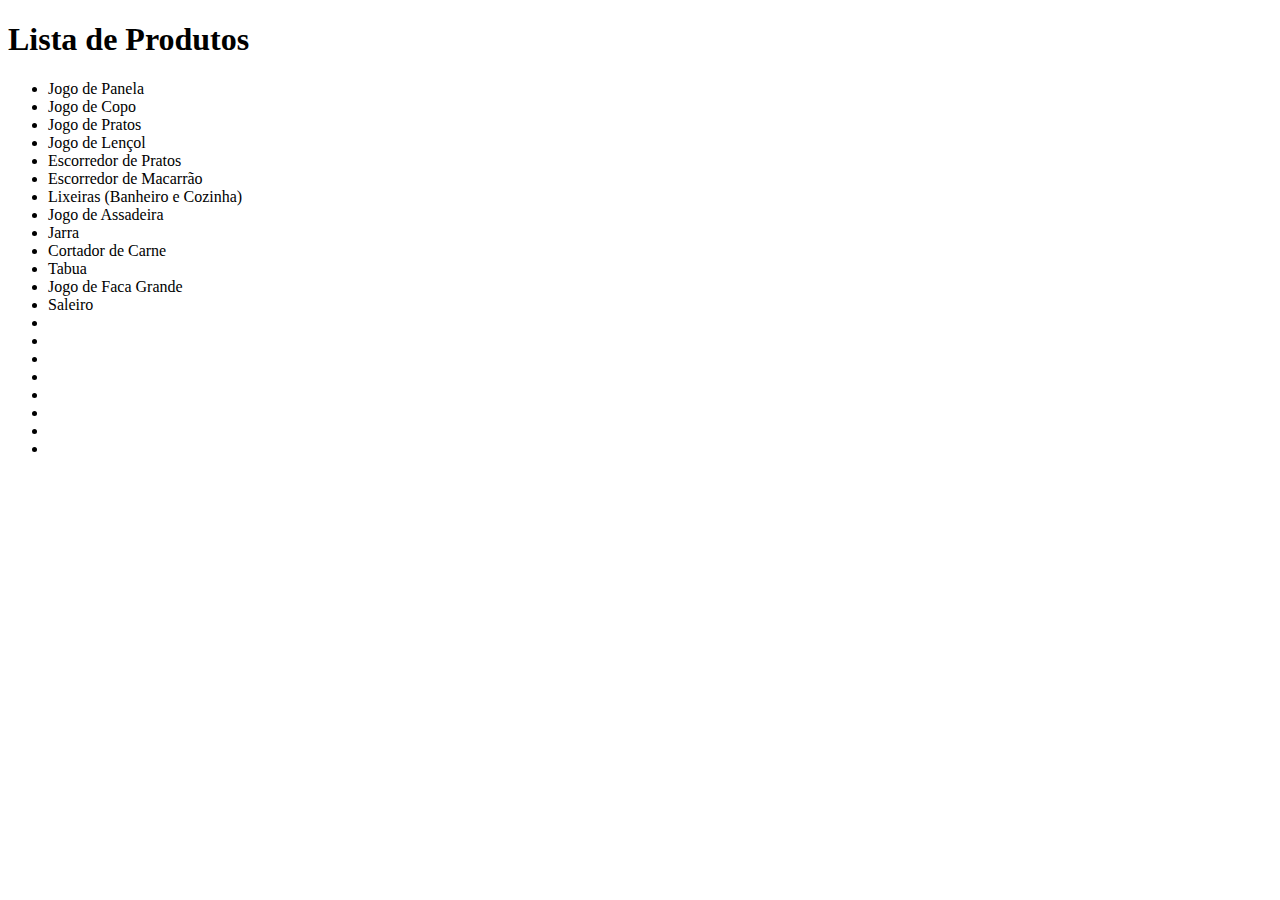
==== botao.html @ 5b3de447 "initial commit" ====
<!DOCTYPE html>
<html lang="en">
<head>
    <meta charset="UTF-8">
    <meta http-equiv="X-UA-Compatible" content="IE=edge">
    <meta name="viewport" content="width=device-width, initial-scale=1.0">
    <title>Produtos</title>
</head>
<body>
    <main>
        <h1>Lista de Produtos</h1>
        <ul>
            <li>Jogo de Panela</li>
            <li>Jogo de Copo</li>
            <li>Jogo de Pratos</li>
            <li>Jogo de Lençol</li>
            <li>Escorredor de Pratos</li>
            <li>Escorredor de Macarrão</li>
            <li>Lixeiras (Banheiro e Cozinha)</li>
            <li>Jogo de Assadeira</li>
            <li>Jarra</li>
            <li>Cortador de Carne</li>
            <li>Tabua</li>
            <li>Jogo de Faca Grande</li>
            <li>Saleiro</li>
            <li></li>
            <li></li>
            <li></li>
            <li></li>
            <li></li>
            <li></li>
            <li></li>
            <li></li>
        </ul>
    </main>
</body>
</html>
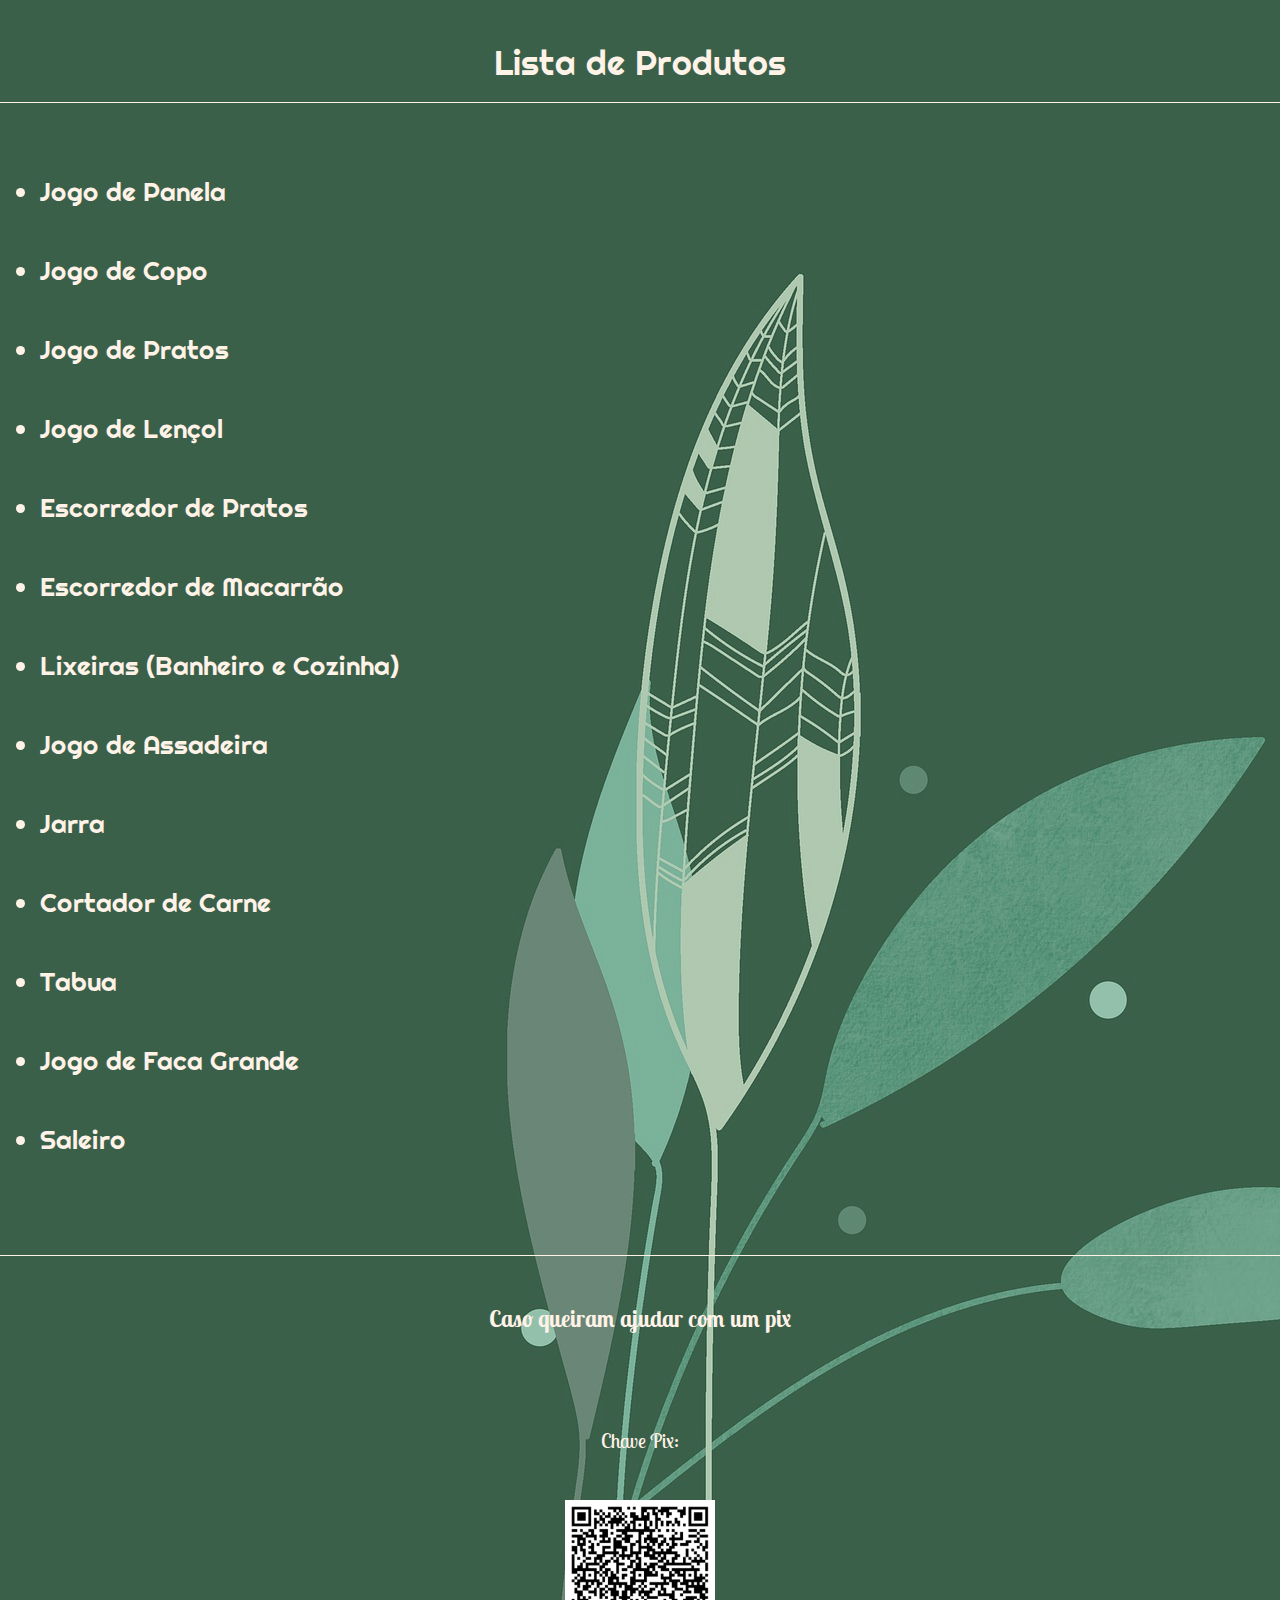
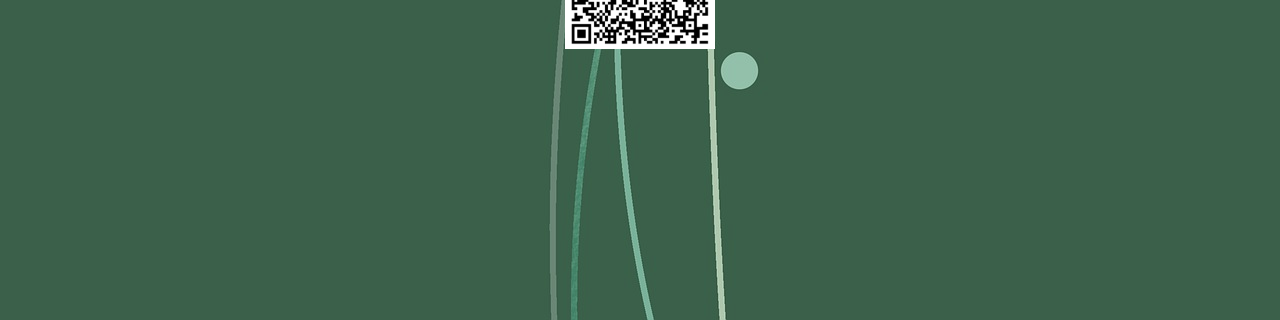
==== commit fef0059d: "update in list" ====
--- a/botao.html
+++ b/botao.html
@@ -1,15 +1,24 @@
 <!DOCTYPE html>
 <html lang="en">
 <head>
+
+    <link rel="preconnect" href="https://fonts.googleapis.com">
+    <link rel="preconnect" href="https://fonts.gstatic.com" crossorigin>
+    <link href="https://fonts.googleapis.com/css2?family=Lobster+Two&family=Righteous&display=swap" rel="stylesheet">
+
     <meta charset="UTF-8">
     <meta http-equiv="X-UA-Compatible" content="IE=edge">
     <meta name="viewport" content="width=device-width, initial-scale=1.0">
+
+    <link rel="stylesheet" href="./style.css">
+
     <title>Produtos</title>
 </head>
 <body>
-    <main>
-        <h1>Lista de Produtos</h1>
-        <ul>
+    <img class="fundo-lista" src="./image/leaves-7702829_1920.jpg" alt="imagem do fundo">
+    <main class="conteudo-principal">
+        <h1 class="lista">Lista de Produtos</h1>
+        <ul class="produtos">
             <li>Jogo de Panela</li>
             <li>Jogo de Copo</li>
             <li>Jogo de Pratos</li>
@@ -23,15 +32,25 @@
             <li>Tabua</li>
             <li>Jogo de Faca Grande</li>
             <li>Saleiro</li>
+            <!-- <li></li>
             <li></li>
             <li></li>
             <li></li>
             <li></li>
             <li></li>
             <li></li>
-            <li></li>
-            <li></li>
+            <li></li> -->
         </ul>
     </main>
+
+      <footer>
+        <div class="pix">
+            <h3>Caso queiram ajudar com um pix</h3>
+        </div>
+        <div class="chave">
+            <p>Chave Pix:</p>
+        </div>
+        <img class="qrcode" src="./image/qrcode.png" alt="QRcode">
+    </footer>
 </body>
 </html>--- a/style.css
+++ b/style.css
@@ -0,0 +1,142 @@
+body {
+    margin: 0;
+    padding: 0;
+    box-sizing: border-box;
+    font-family: 'Lobster Two', cursive;
+    background-color: #98fb98;
+}
+
+.imagem-fundo {
+    position: absolute;
+    z-index: -1;
+    width: 100vw;
+    height: 110vh;
+    overflow: hidden;
+    display: flex;
+    justify-content: center;
+    opacity: 0.8;
+}
+
+.titulo {
+    display: flex;
+    justify-content: center;
+    /* color: #00ff7f; */
+    margin-top: 0;
+    padding-top: 180px;
+}
+
+.nomes {
+    display: flex;
+    justify-content: center;
+    color: rgb(218, 165, 32);
+    margin-top: 0;
+    margin-bottom: 50px;
+}
+
+.texto {
+    display: flex;
+    justify-content: center;
+    /* color: rgb(218, 165, 32); */
+    max-width: 200px;
+    margin: 0 100px 20px;
+    text-align: center;
+}
+
+.data {
+    display: flex;
+    justify-content: center;
+    /* color: rgb(234, 151, 6); */
+}
+
+.local {
+    display: flex;
+    justify-content: center;
+    /* color: rgb(234, 151, 6); */
+    margin-bottom:40px ;
+}
+
+a {
+    display: inline-block;
+    text-transform: uppercase;
+    color: black;
+}
+
+button {
+    display: flex;
+    background-color: rgb(234, 151, 6);
+    padding: 10px;
+    font-size: 15px;
+    font-weight: bold;
+    cursor: pointer;
+    border: none;
+    border-radius: 8px;
+    transition: 0.5s all ease-in-out;
+    margin-left: 150px;
+}
+
+.fundo-lista {
+    position: absolute;
+    z-index: -1;
+    overflow: hidden;
+    display: flex;
+    justify-content: center;
+    opacity: 0.8;
+}
+
+.conteudo-principal{
+    display: flex;
+    justify-content: center;
+    flex-direction: column;
+    /* color: #ffd700; */
+    margin-bottom: 50px ;
+}
+
+.lista {
+    display: flex;
+    justify-content: center;
+    font-family: 'Righteous';
+    font-style: normal;
+    font-weight: 200;
+    font-size: 34px;
+    line-height: 79px;
+
+    color: #FFF2E7;
+    border-bottom: 0.4px solid #FFF2E7 ;
+   
+}
+
+.conteudo-principal .produtos {
+    font-family: 'Righteous';
+    font-style: normal;
+    font-weight: 100;
+    font-size: 26px;
+    line-height: 79px;
+
+    color: #FFF2E7;
+}
+
+footer {
+    display: flex;
+    align-items: center;
+    justify-content: center;
+    flex-direction: column;
+
+    
+    font-style: normal;
+    font-weight: 100;
+    font-size: 20px;
+    line-height: 79px;
+
+    color: #FFF2E7;
+    border-top: 0.4px solid #FFF2E7
+    
+}
+
+.pix {
+
+}
+
+.qrcode {
+    width: 150px;
+}
+
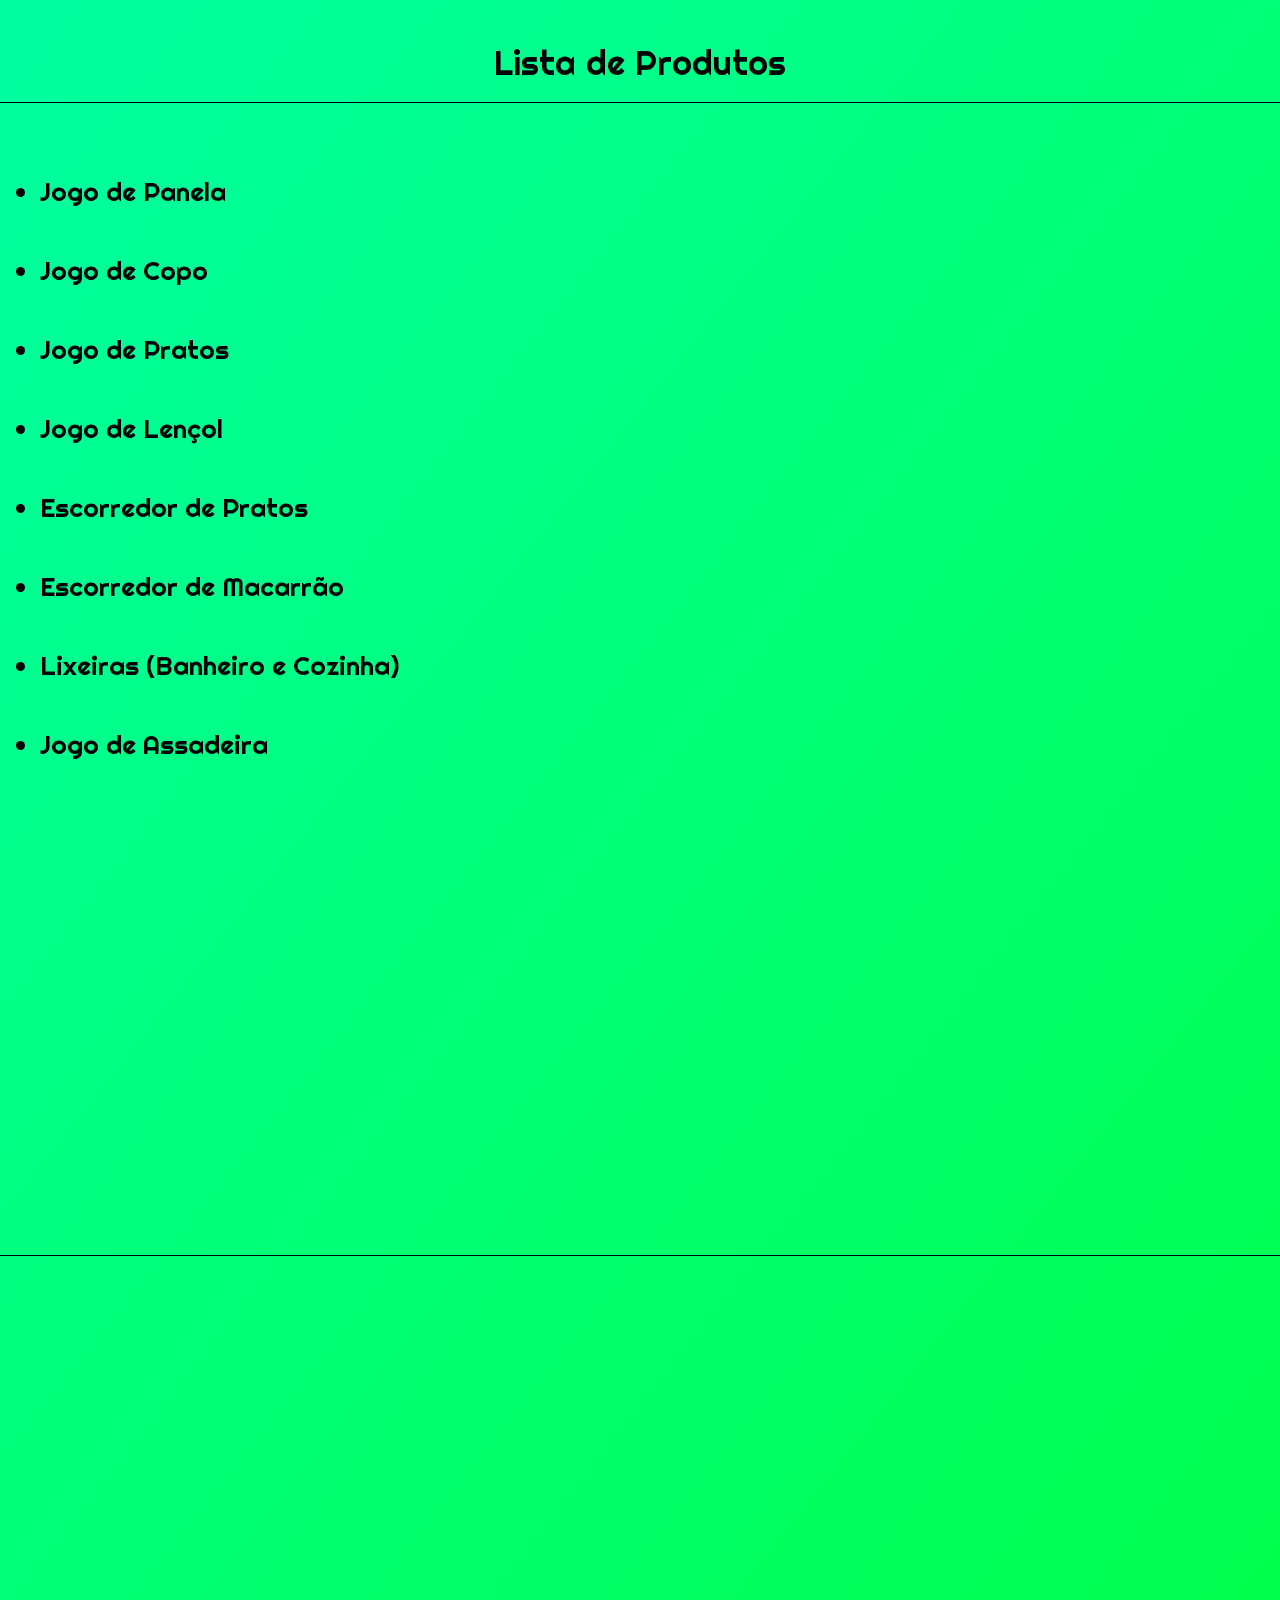
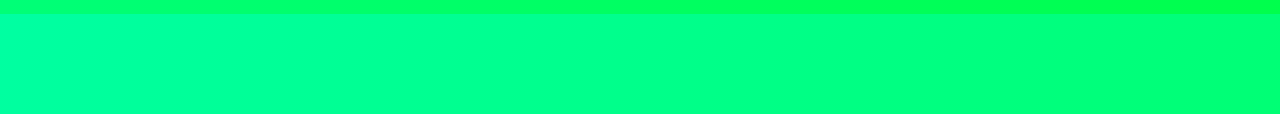
==== commit cf81c9d0: "upgrade convite" ====
--- a/botao.html
+++ b/botao.html
@@ -1,6 +1,8 @@
 <!DOCTYPE html>
 <html lang="en">
 <head>
+
+    <link rel="stylesheet" href="https://unpkg.com/aos@next/dist/aos.css" />
 
     <link rel="preconnect" href="https://fonts.googleapis.com">
     <link rel="preconnect" href="https://fonts.gstatic.com" crossorigin>
@@ -14,43 +16,41 @@
 
     <title>Produtos</title>
 </head>
-<body>
-    <img class="fundo-lista" src="./image/leaves-7702829_1920.jpg" alt="imagem do fundo">
+<body class="fundo-lista">
     <main class="conteudo-principal">
-        <h1 class="lista">Lista de Produtos</h1>
+        <h1 data-aos="fade-down" class="lista">Lista de Produtos</h1>
         <ul class="produtos">
-            <li>Jogo de Panela</li>
-            <li>Jogo de Copo</li>
-            <li>Jogo de Pratos</li>
-            <li>Jogo de Lençol</li>
-            <li>Escorredor de Pratos</li>
-            <li>Escorredor de Macarrão</li>
-            <li>Lixeiras (Banheiro e Cozinha)</li>
-            <li>Jogo de Assadeira</li>
-            <li>Jarra</li>
-            <li>Cortador de Carne</li>
-            <li>Tabua</li>
-            <li>Jogo de Faca Grande</li>
-            <li>Saleiro</li>
+            <li data-aos="fade-right">Jogo de Panela</li>
+            <li data-aos="fade-right">Jogo de Copo</li>
+            <li data-aos="fade-right">Jogo de Pratos</li>
+            <li data-aos="fade-right">Jogo de Lençol</li>
+            <li data-aos="fade-right">Escorredor de Pratos</li>
+            <li data-aos="fade-right">Escorredor de Macarrão</li>
+            <li data-aos="fade-right">Lixeiras (Banheiro e Cozinha)</li>
+            <li data-aos="fade-right">Jogo de Assadeira</li>
+            <li data-aos="fade-right">Jarra</li>
+            <li data-aos="fade-right">Cortador de Carne</li>
+            <li data-aos="fade-right">Tabua</li>
+            <li data-aos="fade-right">Jogo de Faca Grande</li>
+            <li data-aos="fade-right">Saleiro</li>
             <!-- <li></li>
-            <li></li>
-            <li></li>
-            <li></li>
-            <li></li>
-            <li></li>
-            <li></li>
             <li></li> -->
         </ul>
     </main>
 
-      <footer>
-        <div class="pix">
-            <h3>Caso queiram ajudar com um pix</h3>
+      <footer class="rodape">
+        <div data-aos="fade-up" class="pix">
+            <h2>Caso queiram nos ajudar a comprar (Fogão, Armario e Geladeira) <br> 
+                Chave pix:
+            </h2>
         </div>
-        <div class="chave">
-            <p>Chave Pix:</p>
-        </div>
-        <img class="qrcode" src="./image/qrcode.png" alt="QRcode">
+    
+        <img data-aos="fade-up" class="qrcode" src="./image/qrcode.png" alt="QRcode">
     </footer>
+
+    <script src="https://unpkg.com/aos@next/dist/aos.js"></script>
+    <script>
+      AOS.init();
+    </script>
 </body>
 </html>--- a/style.css
+++ b/style.css
@@ -3,26 +3,27 @@
     padding: 0;
     box-sizing: border-box;
     font-family: 'Lobster Two', cursive;
-    background-color: #98fb98;
 }
 
-.imagem-fundo {
-    position: absolute;
+.baner {
+    background:  url("./image/pngtree-leaves-frame-watercolor-element-gold-png-image_3974216.png") no-repeat  center;
+  
+
     z-index: -1;
     width: 100vw;
-    height: 110vh;
+    height: 40vh;
     overflow: hidden;
     display: flex;
     justify-content: center;
-    opacity: 0.8;
 }
+
 
 .titulo {
     display: flex;
     justify-content: center;
     /* color: #00ff7f; */
-    margin-top: 0;
-    padding-top: 180px;
+    margin-top: 80px;
+    color: rgba(1, 2, 5, 0.993);
 }
 
 .nomes {
@@ -30,40 +31,38 @@
     justify-content: center;
     color: rgb(218, 165, 32);
     margin-top: 0;
-    margin-bottom: 50px;
+    margin-bottom: 120px;
 }
 
 .texto {
     display: flex;
     justify-content: center;
-    /* color: rgb(218, 165, 32); */
-    max-width: 200px;
-    margin: 0 100px 20px;
     text-align: center;
+    color: rgba(1, 2, 5, 0.993);
 }
 
 .data {
     display: flex;
     justify-content: center;
-    /* color: rgb(234, 151, 6); */
+    color: rgb(234, 151, 6);
 }
 
 .local {
     display: flex;
     justify-content: center;
-    /* color: rgb(234, 151, 6); */
+    color: rgb(234, 151, 6);
     margin-bottom:40px ;
 }
 
 a {
     display: inline-block;
     text-transform: uppercase;
-    color: black;
+    color: rgba(1, 2, 5, 0.993);
 }
 
 button {
     display: flex;
-    background-color: rgb(234, 151, 6);
+    background-color: rgb(11, 192, 101);
     padding: 10px;
     font-size: 15px;
     font-weight: bold;
@@ -71,16 +70,18 @@
     border: none;
     border-radius: 8px;
     transition: 0.5s all ease-in-out;
-    margin-left: 150px;
+    margin-left: 145px;
 }
 
-.fundo-lista {
-    position: absolute;
-    z-index: -1;
-    overflow: hidden;
+.clique-ver-lista {
     display: flex;
     justify-content: center;
-    opacity: 0.8;
+    color: rgba(1, 2, 5, 0.993);;
+}
+
+
+.fundo-lista {
+   background-image: linear-gradient(to bottom right, rgb(0, 255, 162), rgb(0, 255, 76));
 }
 
 .conteudo-principal{
@@ -100,8 +101,8 @@
     font-size: 34px;
     line-height: 79px;
 
-    color: #FFF2E7;
-    border-bottom: 0.4px solid #FFF2E7 ;
+    color: rgba(1, 2, 5, 0.993);
+    border-bottom: 0.6px solid rgba(1, 2, 5, 0.993);;
    
 }
 
@@ -112,10 +113,10 @@
     font-size: 26px;
     line-height: 79px;
 
-    color: #FFF2E7;
+    color: rgba(1, 2, 5, 0.993);
 }
 
-footer {
+.rodape {
     display: flex;
     align-items: center;
     justify-content: center;
@@ -128,15 +129,20 @@
     line-height: 79px;
 
     color: #FFF2E7;
-    border-top: 0.4px solid #FFF2E7
+    border-top: 0.6px solid rgba(1, 2, 5, 0.993);
     
 }
 
-.pix {
-
+.rodape .pix {
+    display: flex;
+    justify-content: center;
+    text-align: center;
+    
+    color: rgba(1, 2, 5, 0.993);
 }
 
 .qrcode {
     width: 150px;
+    border: 0.6px solid rgba(1, 2, 5, 0.993) ;
 }
 
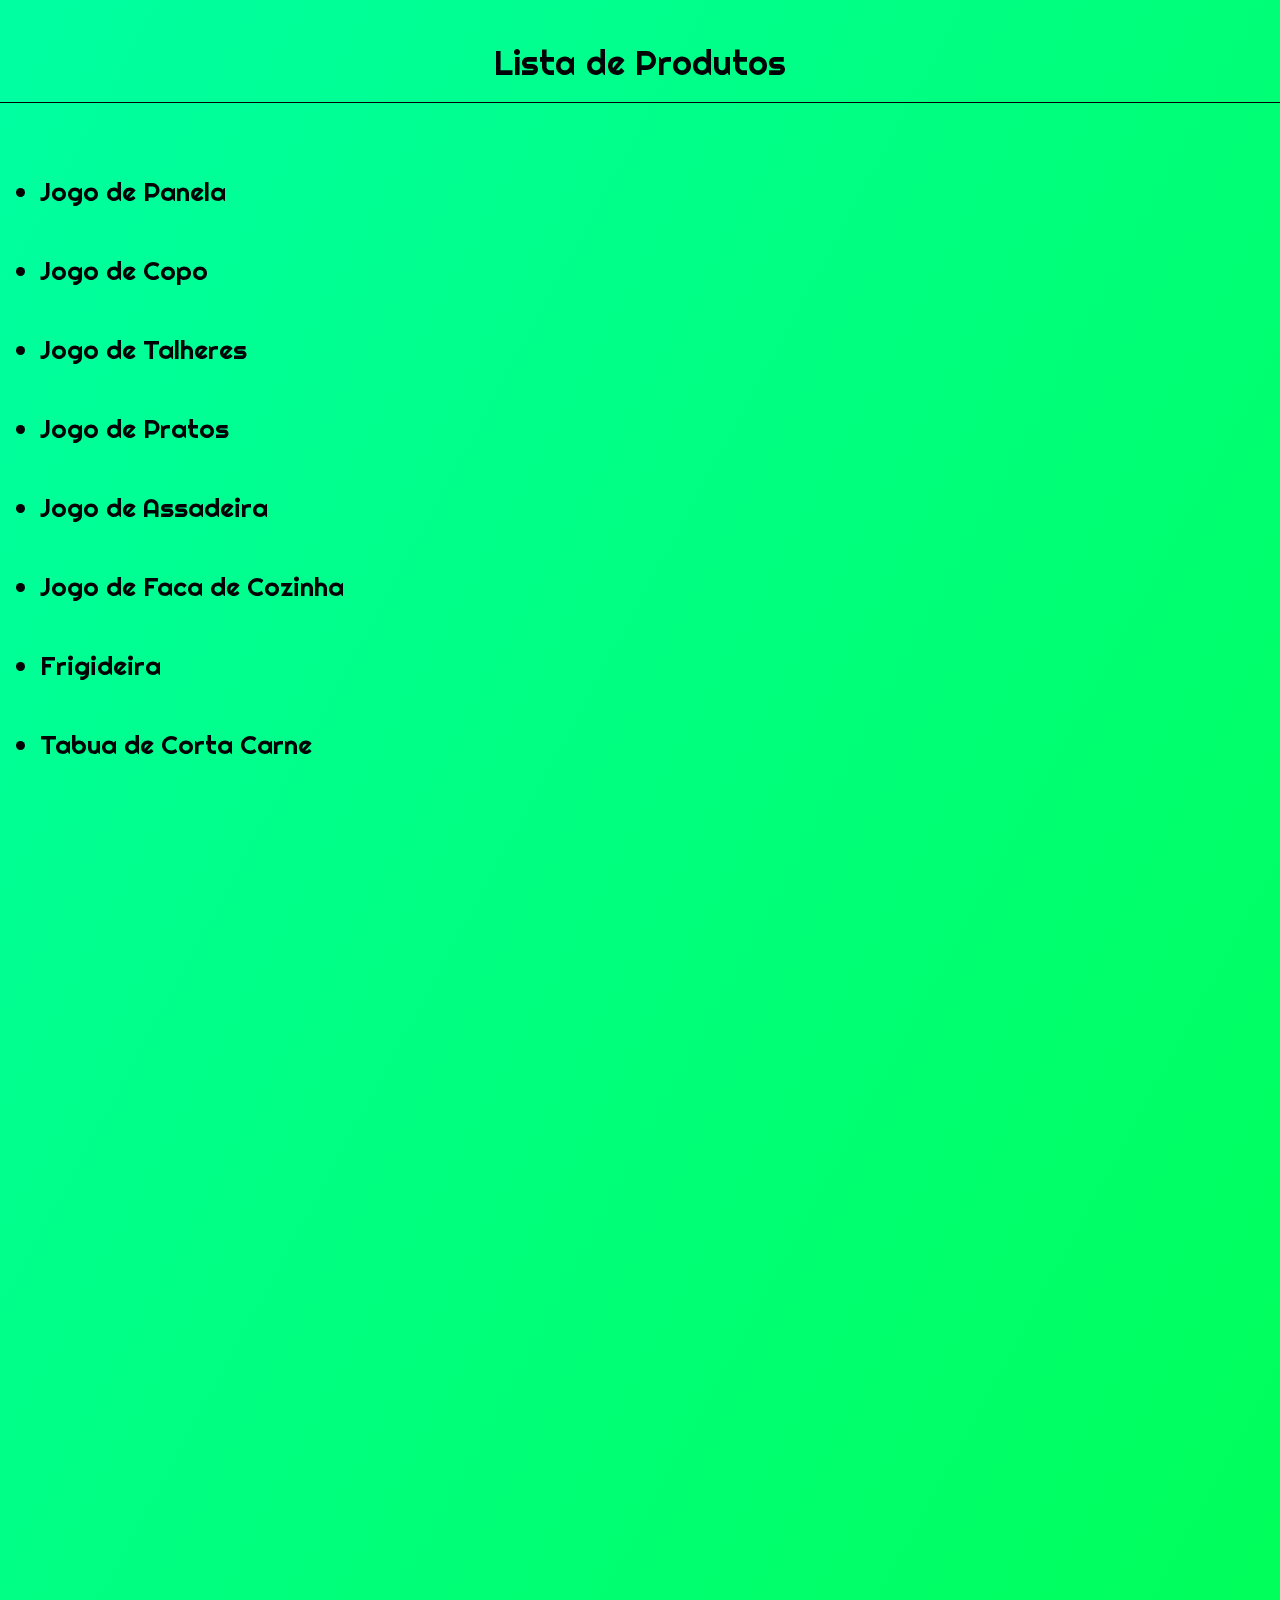
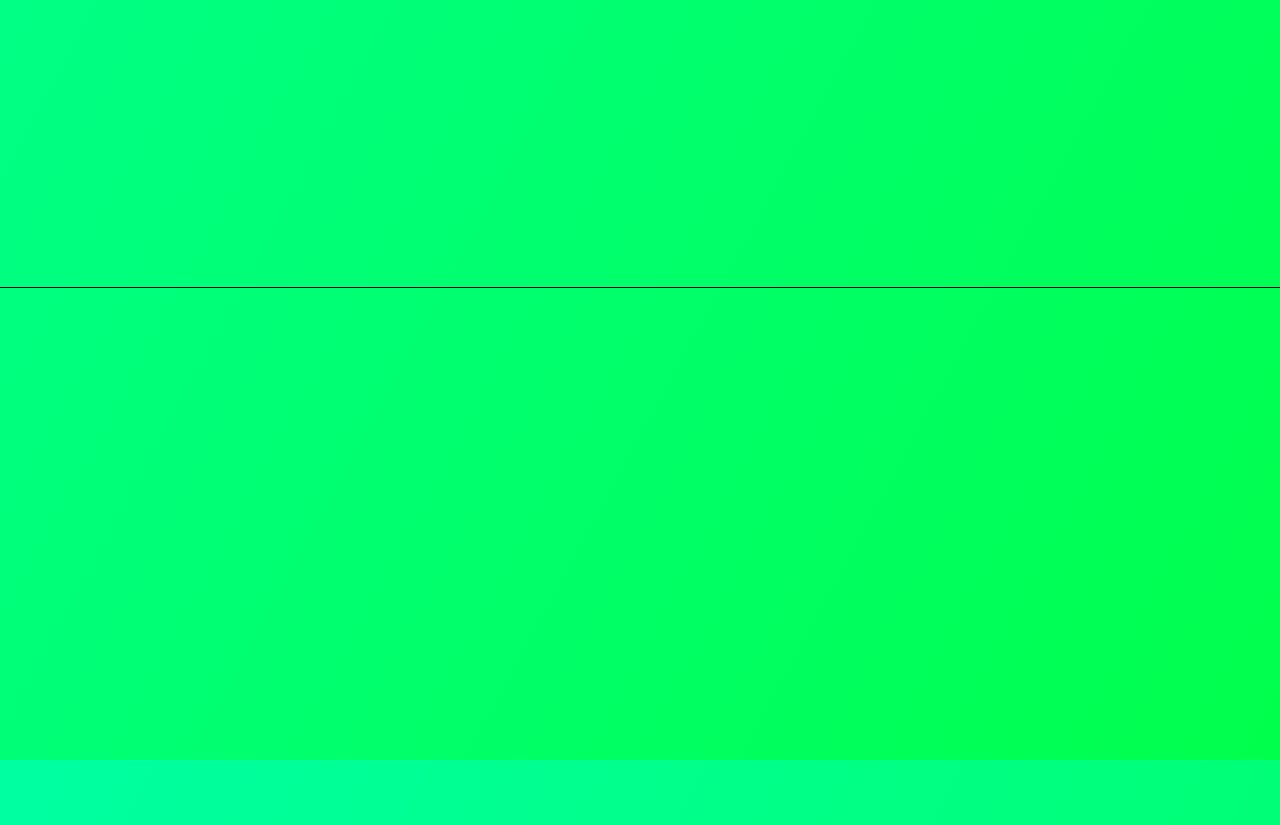
==== commit 32e25adf: "upgrade convite" ====
--- a/botao.html
+++ b/botao.html
@@ -22,26 +22,33 @@
         <ul class="produtos">
             <li data-aos="fade-right">Jogo de Panela</li>
             <li data-aos="fade-right">Jogo de Copo</li>
+            <li data-aos="fade-right">Jogo de Talheres</li>
             <li data-aos="fade-right">Jogo de Pratos</li>
-            <li data-aos="fade-right">Jogo de Lençol</li>
+            <li data-aos="fade-right">Jogo de Assadeira</li>
+            <li data-aos="fade-right">Jogo de Faca de Cozinha</li>
+            <li data-aos="fade-right">Frigideira</li>
+            <li data-aos="fade-right">Tabua de Corta Carne</li>
             <li data-aos="fade-right">Escorredor de Pratos</li>
             <li data-aos="fade-right">Escorredor de Macarrão</li>
+            <li data-aos="fade-right">Espátula</li>
+            <li data-aos="fade-right">Jarra</li>
+            <li data-aos="fade-right">Peneira e Coador</li>
+            <li data-aos="fade-right">Saleiro</li>
+            <li data-aos="fade-right">Porta Temperos</li>
+            <li data-aos="fade-right">Potes de Mantimentos</li>
+            <li data-aos="fade-right">Forma de gelo</li>
             <li data-aos="fade-right">Lixeiras (Banheiro e Cozinha)</li>
-            <li data-aos="fade-right">Jogo de Assadeira</li>
-            <li data-aos="fade-right">Jarra</li>
-            <li data-aos="fade-right">Cortador de Carne</li>
-            <li data-aos="fade-right">Tabua</li>
-            <li data-aos="fade-right">Jogo de Faca Grande</li>
-            <li data-aos="fade-right">Saleiro</li>
-            <!-- <li></li>
-            <li></li> -->
+            <li data-aos="fade-right">Kit Toalha</li>
+            <li data-aos="fade-right">Kit Cama</li>
+            <li data-aos="fade-right">Panos de Prato</li>
         </ul>
     </main>
 
       <footer class="rodape">
         <div data-aos="fade-up" class="pix">
-            <h2>Caso queiram nos ajudar a comprar (Fogão, Armario e Geladeira) <br> 
-                Chave pix:
+            <h2>Caso queira contribuir para ajudar na compra da (Geladeira, Fogão e Armario).  
+                Qualquer ajuda será vem vinda. <br> 
+                Chave pix:  (67) 98458-0583
             </h2>
         </div>
     
--- a/style.css
+++ b/style.css
@@ -6,7 +6,7 @@
 }
 
 .baner {
-    background:  url("./image/pngtree-leaves-frame-watercolor-element-gold-png-image_3974216.png") no-repeat  center;
+    background:  url("./image/pngtree-leaves-frame-watercolor-element-gold-png-image_3974216-removebg-preview.png") no-repeat  center;
   
 
     z-index: -1;
@@ -22,7 +22,7 @@
     display: flex;
     justify-content: center;
     /* color: #00ff7f; */
-    margin-top: 80px;
+    margin-top: 95px;
     color: rgba(1, 2, 5, 0.993);
 }
 
@@ -70,7 +70,7 @@
     border: none;
     border-radius: 8px;
     transition: 0.5s all ease-in-out;
-    margin-left: 145px;
+    margin-left: 137px;
 }
 
 .clique-ver-lista {
@@ -143,6 +143,7 @@
 
 .qrcode {
     width: 150px;
+    margin-bottom: 35px;
     border: 0.6px solid rgba(1, 2, 5, 0.993) ;
 }
 
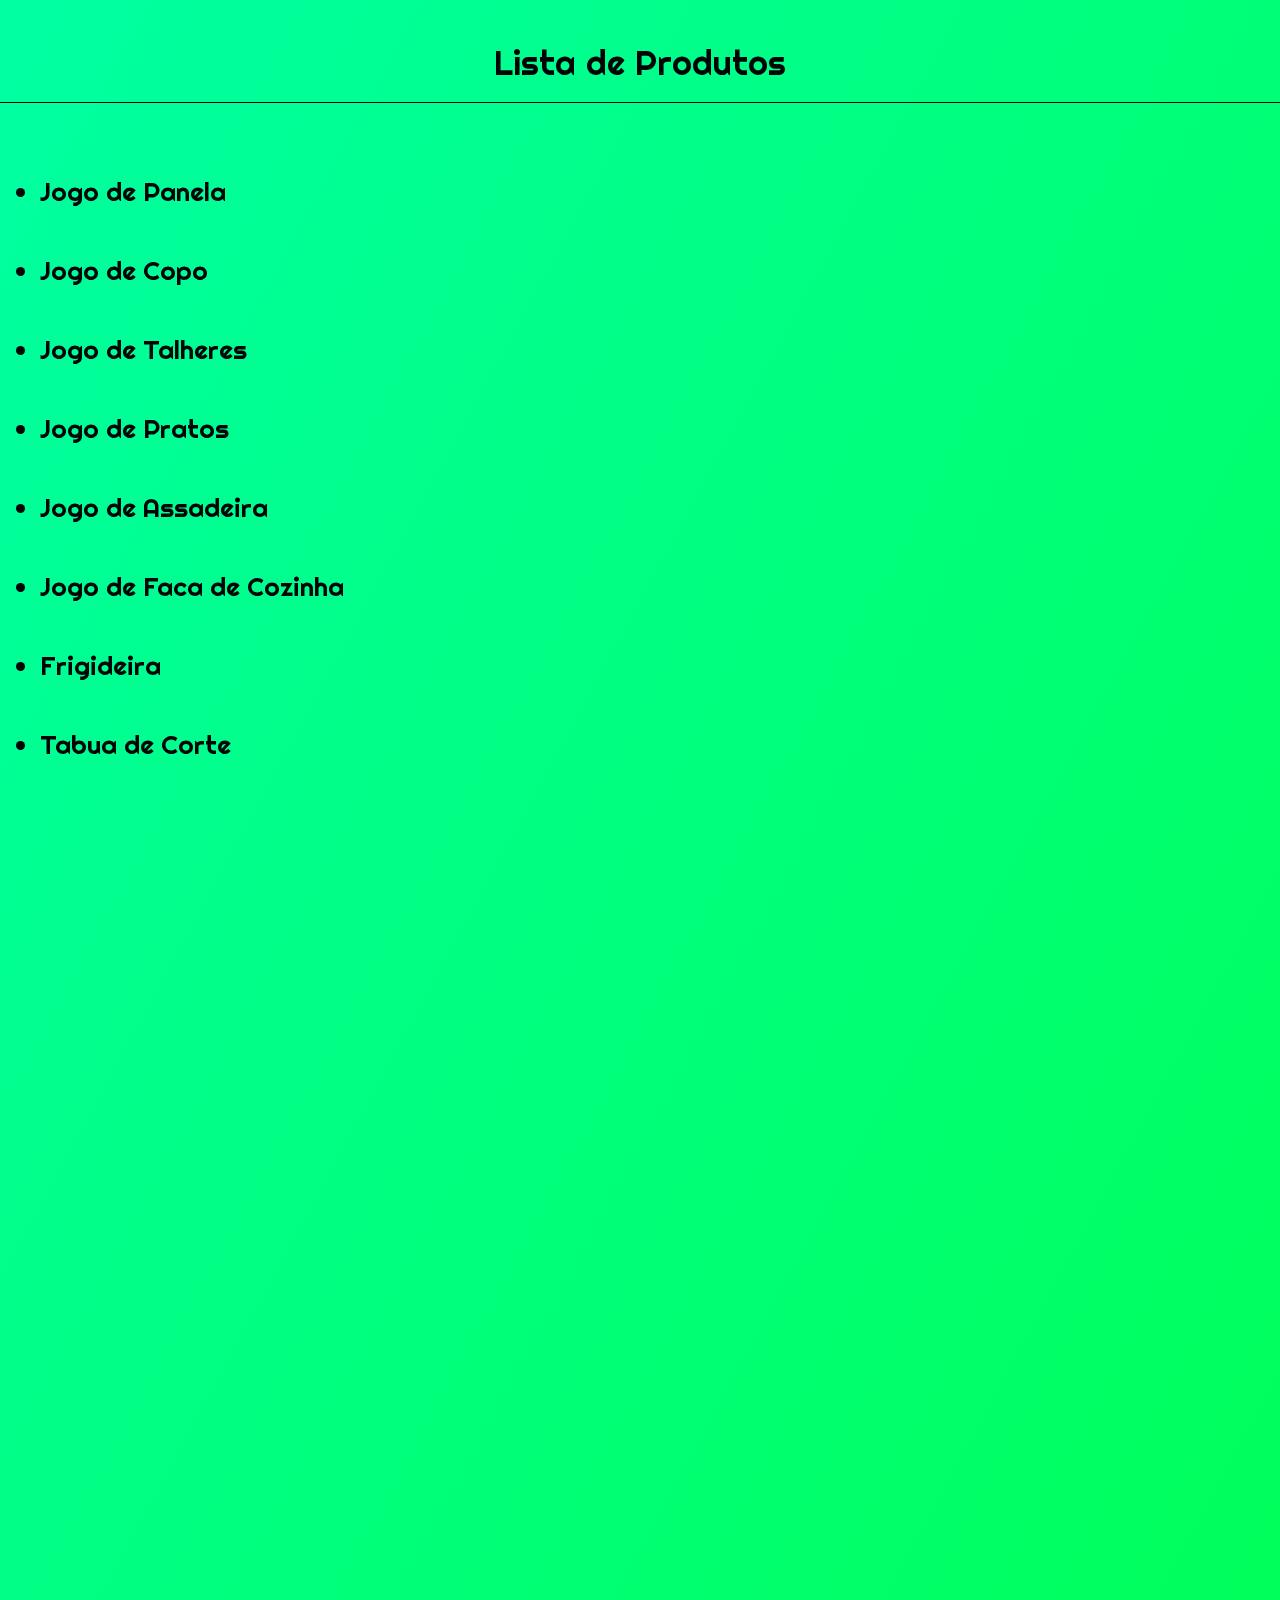
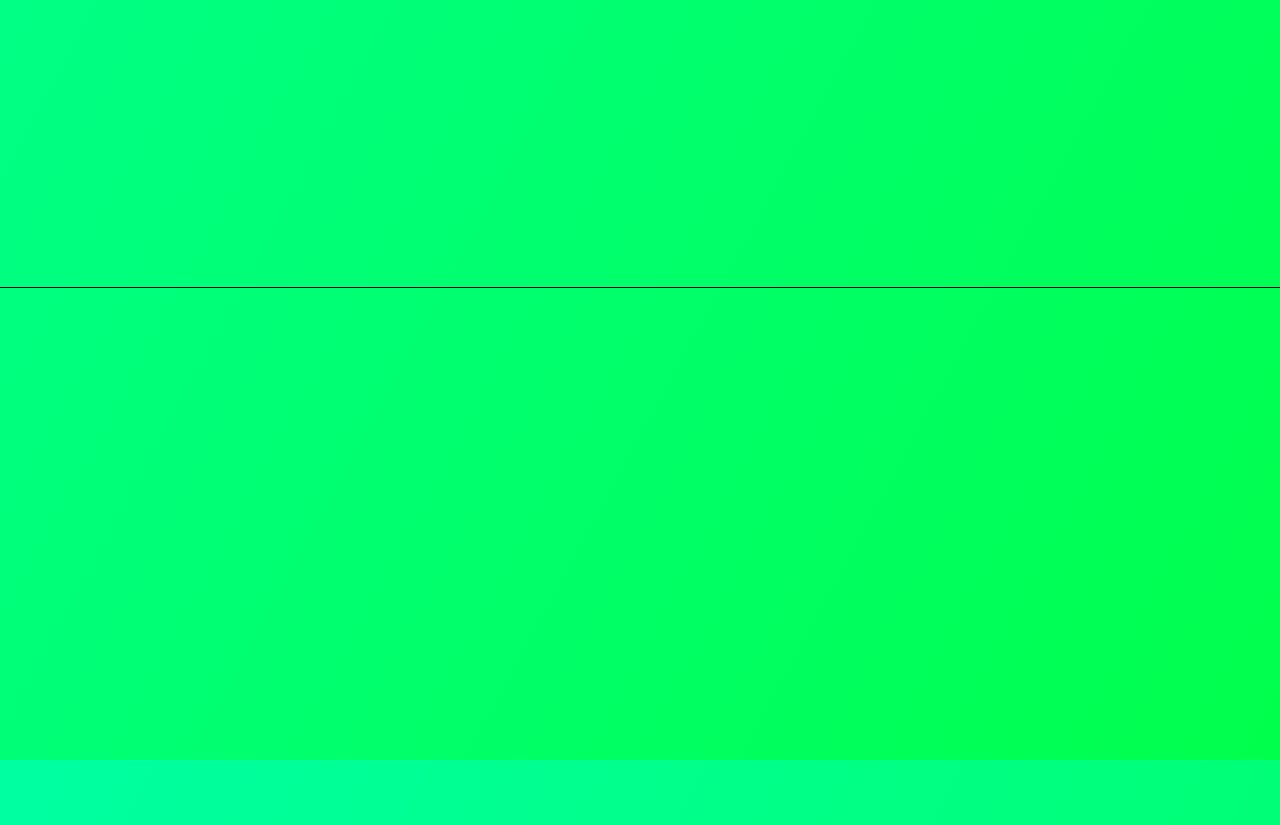
==== commit a2881608: "upgrade" ====
--- a/botao.html
+++ b/botao.html
@@ -27,7 +27,7 @@
             <li data-aos="fade-right">Jogo de Assadeira</li>
             <li data-aos="fade-right">Jogo de Faca de Cozinha</li>
             <li data-aos="fade-right">Frigideira</li>
-            <li data-aos="fade-right">Tabua de Corta Carne</li>
+            <li data-aos="fade-right">Tabua de Corte</li>
             <li data-aos="fade-right">Escorredor de Pratos</li>
             <li data-aos="fade-right">Escorredor de Macarrão</li>
             <li data-aos="fade-right">Espátula</li>
@@ -39,7 +39,7 @@
             <li data-aos="fade-right">Forma de gelo</li>
             <li data-aos="fade-right">Lixeiras (Banheiro e Cozinha)</li>
             <li data-aos="fade-right">Kit Toalha</li>
-            <li data-aos="fade-right">Kit Cama</li>
+            <li data-aos="fade-right">Jogo de Cama</li>
             <li data-aos="fade-right">Panos de Prato</li>
         </ul>
     </main>
@@ -47,7 +47,7 @@
       <footer class="rodape">
         <div data-aos="fade-up" class="pix">
             <h2>Caso queira contribuir para ajudar na compra da (Geladeira, Fogão e Armario).  
-                Qualquer ajuda será vem vinda. <br> 
+                Qualquer ajuda será bem vinda. <br> 
                 Chave pix:  (67) 98458-0583
             </h2>
         </div>
--- a/style.css
+++ b/style.css
@@ -70,7 +70,7 @@
     border: none;
     border-radius: 8px;
     transition: 0.5s all ease-in-out;
-    margin-left: 137px;
+    margin-left: 142px;
 }
 
 .clique-ver-lista {
